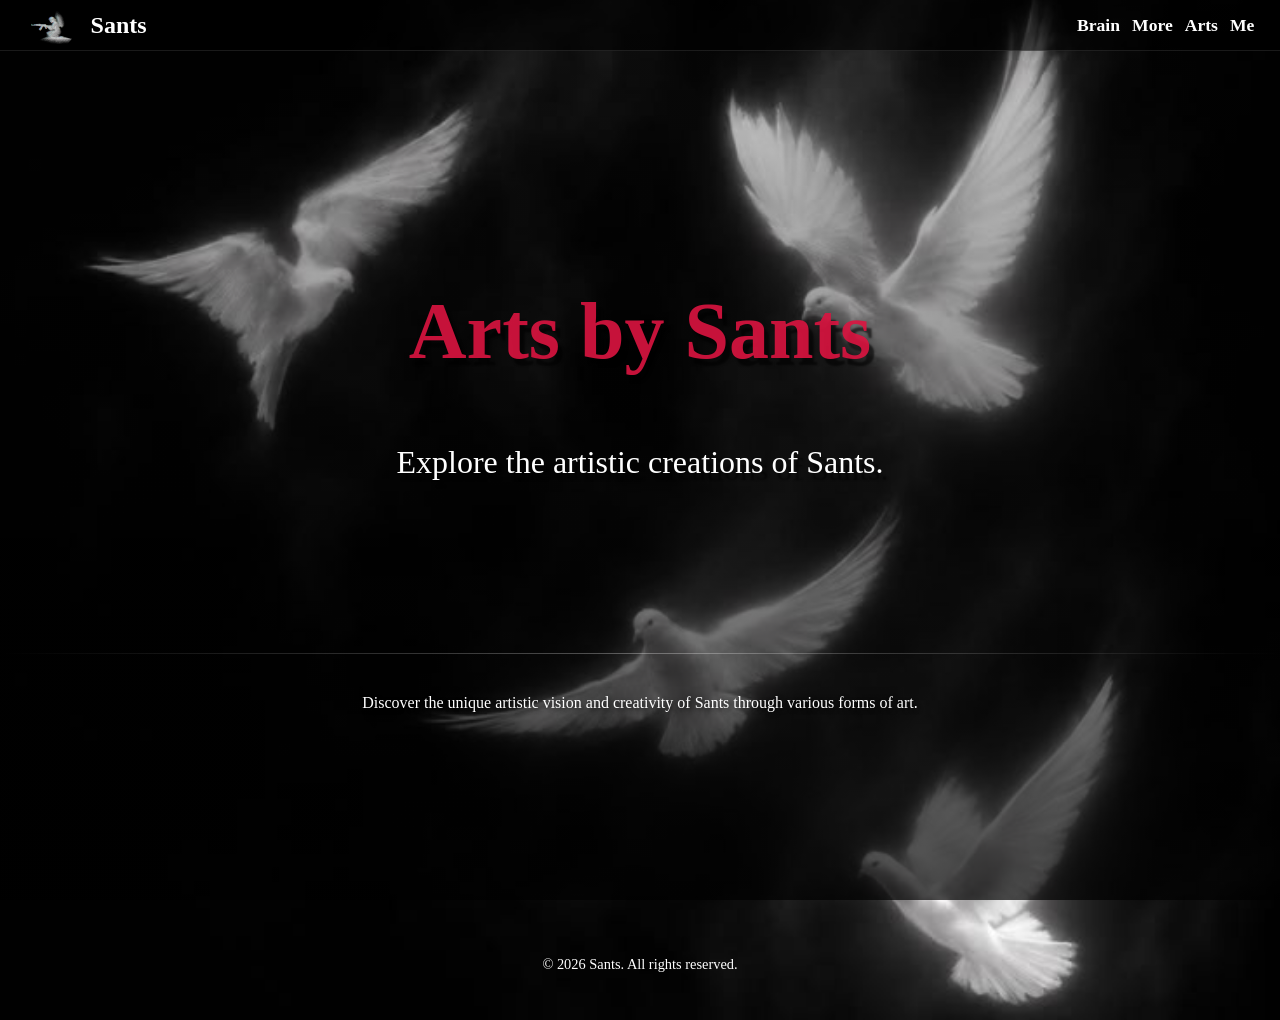
==== arts.html @ db3a26dc "Add files via upload" ====
<!DOCTYPE html>
<html lang="en">
<head>
    <meta charset="UTF-8">
    <meta name="viewport" content="width=device-width, initial-scale=1.0">

    <title>Sants</title>
    <link rel="icon" type="image/png" href="Sants.png">
    <link rel="stylesheet" href="style.css">
</head>
<body class="arts">

    <header class="main-header">
        <div class="logo" id="logo-completa" style="cursor: pointer;">
            <img src="Sants.png" alt="Sants picture" class="logo-img">
            <span>Sants</span>
        </div>

        <nav class="menu-nav" aria-label="Main navigation">
            <ul>
                <li><a href="index.html">Brain</a></li>
                <li><a href="more.html">More</a></li>
                <li><a href="arts.html">Arts</a></li>
                <li><a href="me.html">Me</a></li>
            </ul>
        </nav>
    </header>

    <main class="container">

        <section class="hero-section">
            <h1>Arts by Sants</h1>
            <p>Explore the artistic creations of Sants.</p>
        </section>

        <hr class="divider">

        <section class="text-home">
            <p>Discover the unique artistic vision and creativity of Sants through various forms of art.</p>
        </section>
    </main>

    <footer class="main-footer">
        <p>&copy; 2026 Sants. All rights reserved.</p>
    </footer>
    
</body>
</html>
---- style.css ----
body.brain {
    background-image: linear-gradient(rgba(0, 0, 0, 0.2), rgba(0, 0, 0, 0.7)), url('butterfly.jpg');
    background-size: cover;
    background-position: center center;
    background-repeat: no-repeat;
    background-attachment: fixed;
    font-family: 'Georgia', serif;
    color: white;
    margin: 0;
    padding: 0;
    padding-top: 120px;
    min-height: 100vh;
    display: block;
    width: 100%;
}

/*Header and Navigation*/

.main-header {
    display: flex;
    justify-content: space-between;
    align-items: center;
    padding: 0px 2%;
    background: rgba(0, 0, 0, 0.6);
    backdrop-filter: var(--glass-blur);
    -webkit-backdrop-filter: var(--glass-blur);
    border-bottom: 1px solid rgba(255, 255, 255, 0.1);
    position: fixed;
    top: 0;
    left: 0;
    right: 0;
}

.logo {
    font-size: 1.5rem;
    font-weight: bold;
    display: flex;
    align-items: center;
    gap: 10px;
}

.logo img {
    width: 50px;
    height: 50px;
    object-fit: cover;
    border-radius: 50%;
}

.logo span {
    font-family: 'Georgia', serif;
    margin-left: 5px;
}

.menu-nav ul {
    display: flex;
    list-style: none;
    margin: 0;
    padding: 0;
    gap: 12px;
}

.menu-nav ul li a {
    color: white;
    text-decoration: none;
    font-weight: 700;
    font-size: 1.100rem;
    position: relative;
}

/*Page Content*/

.hero-section {
    text-align: center;
    padding: 100px;
}

.hero-section h1 {
    font-size: 5rem;
    text-align: center;
    text-shadow: 5px 7px 2px rgba(0, 0, 0, 0.6);
    color:rgba(220, 20, 64, 0.9)
}

.hero-section p {
    font-size: 2rem;
    text-align: center;
    text-shadow: 5px 7px 2px rgba(0, 0, 0, 0.6);
    color: white;
}

.divider {
    border: 0;
    height: 1px;
    background: linear-gradient(to right, rgba(255, 255, 255, 0), rgba(255, 255, 255, 0.3), rgba(255, 255, 255, 0));
    margin: 40px 0px;
}

.text-home {
    font-size: 1rem;
    text-align: center;
    text-shadow: 2px 2px 4px rgba(0, 0, 0, 0.6);
    color: white;
    margin-top: 20px;
}

/* Footer */

.main-footer {
    text-align: center;
    padding: 30px;
    color: white;
    font-size: 0.9rem;
    margin-top: 200px;
}

/*more section*/

body.more {
    background-image: linear-gradient(rgba(0, 0, 0, 0.2), rgba(0, 0, 0, 0.7)), url('panic.jpg');
    background-size: cover;
    background-position: center center;
    background-repeat: no-repeat;
    background-attachment: fixed;
    font-family: 'Georgia', serif;
    color: white;
    margin: 0;
    padding: 0;
    padding-top: 120px;
    min-height: 100vh;
    display: block;
    width: 100%;
}

/*arts section*/

body.arts {
    background-image: linear-gradient(rgba(0, 0, 0, 0.2), rgba(0, 0, 0, 0.7)), url('birds.jpg');
    background-size: cover;
    background-position: center center;
    background-repeat: no-repeat;
    background-attachment: fixed;
    font-family: 'Georgia', serif;
    color: white;
    margin: 0;
    padding: 0;
    padding-top: 120px;
    min-height: 100vh;
    display: block;
    width: 100%;
}

/*me section*/

body.me {
    background-image: linear-gradient(rgba(0, 0, 0, 0.2), rgba(0, 0, 0, 0.7)), url('stars.jpg');
    background-size: cover;
    background-position: center center;
    background-repeat: no-repeat;
    background-attachment: fixed;
    font-family: 'Georgia', serif;
    color: white;
    margin: 0;
    padding: 0;
    padding-top: 120px;
    min-height: 100vh;
    display: block;
    width: 100%;
}
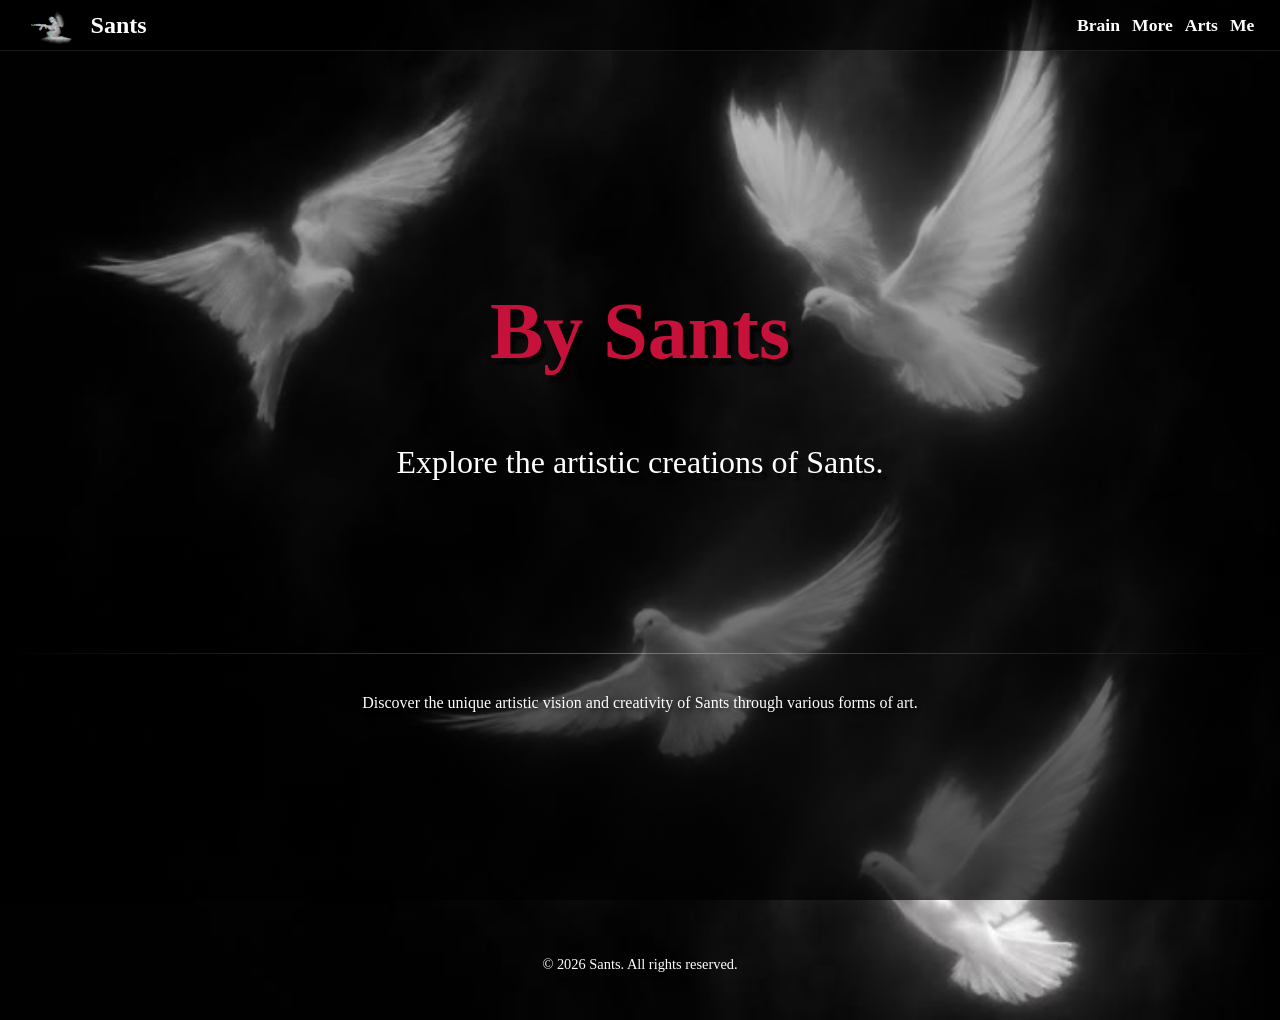
==== commit c067a8d4: "Ajustes no estilo e conteúdo do site" ====
--- a/arts.html
+++ b/arts.html
@@ -29,7 +29,7 @@
     <main class="container">
 
         <section class="hero-section">
-            <h1>Arts by Sants</h1>
+            <h1>By Sants</h1>
             <p>Explore the artistic creations of Sants.</p>
         </section>
 
--- a/style.css
+++ b/style.css
@@ -12,6 +12,12 @@
     min-height: 100vh;
     display: block;
     width: 100%;
+}
+
+html {
+    max-width: 100vw;
+    overflow-x: hidden;
+    height: 100%;
 }
 
 /*Header and Navigation*/
@@ -29,6 +35,10 @@
     top: 0;
     left: 0;
     right: 0;
+    -webkit-user-select: none;
+    -moz-user-select: none;
+    -ms-user-select: none;
+    user-select: none;
 }
 
 .logo {
@@ -165,4 +175,20 @@
     min-height: 100vh;
     display: block;
     width: 100%;
+}
+
+.text-about-me {
+    font-size: 1.6rem;
+    text-align: center;
+    text-shadow: 3px -2px 2px rgba(209, 57, 57, 0.6);
+    color: rgb(220, 23, 23);
+    margin-top: 20px;
+}
+
+.text-me {
+    font-size: 1.25rem;
+    text-align: center;
+    text-shadow: 2px 2px 4px rgba(0, 0, 0, 0.6);
+    color: white;
+    margin-top: 20px;
 }
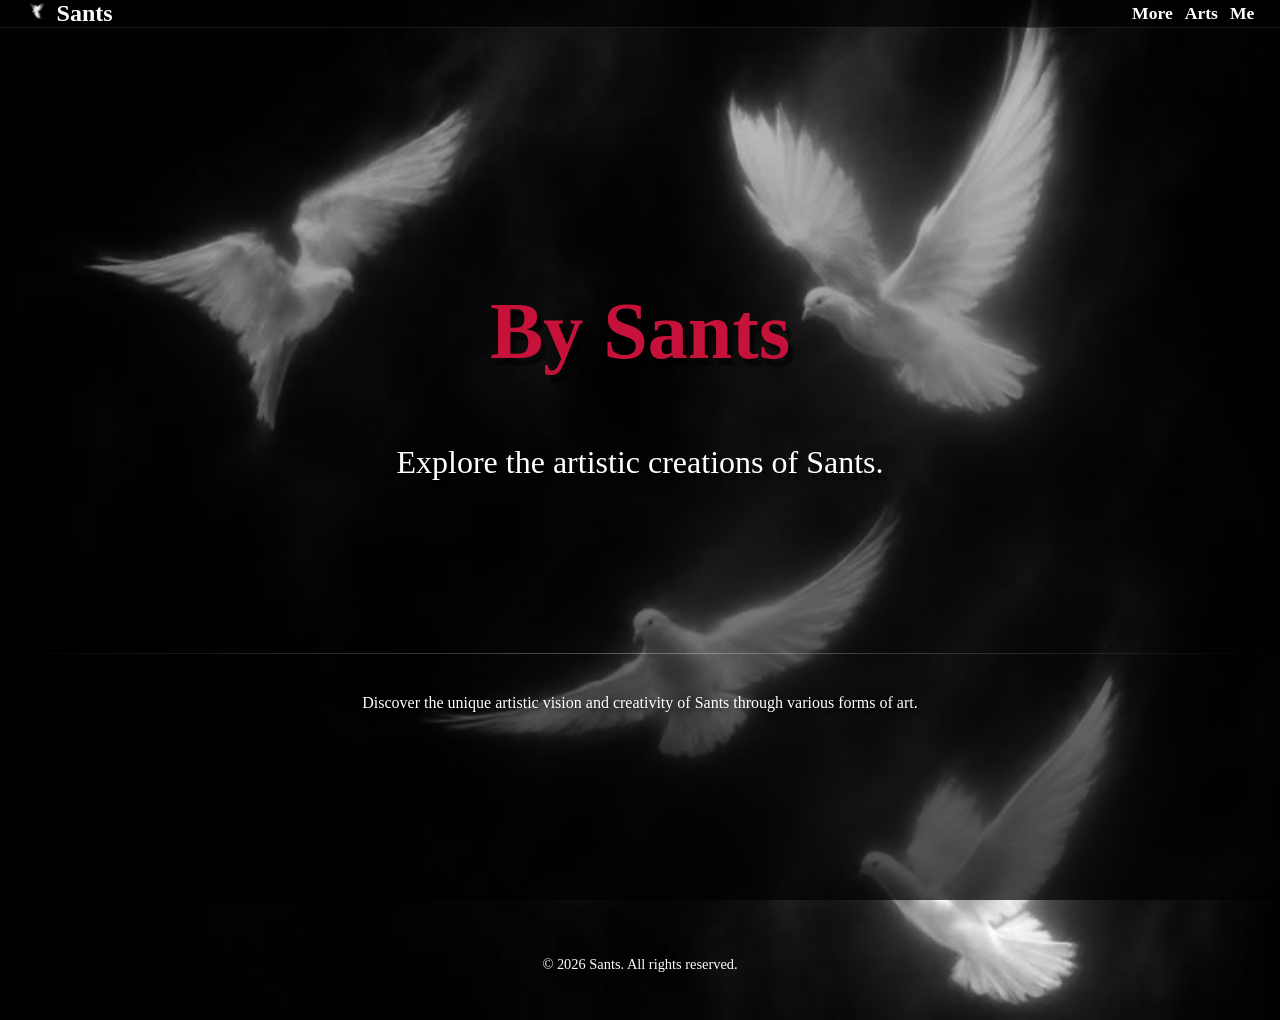
==== commit 8d3c1db7: "sei lá" ====
--- a/arts.html
+++ b/arts.html
@@ -11,14 +11,15 @@
 <body class="arts">
 
     <header class="main-header">
-        <div class="logo" id="logo-completa" style="cursor: pointer;">
-            <img src="Sants.png" alt="Sants picture" class="logo-img">
-            <span>Sants</span>
-        </div>
+       <div class="logo" id="logo-completa">
+          <a href="index.html" style="text-decoration: none; color: inherit;">
+              <img src="Sants.png" alt="Sants picture" class="logo-img">
+              <span>Sants</span>
+          </a>
+      </div>
 
         <nav class="menu-nav" aria-label="Main navigation">
             <ul>
-                <li><a href="index.html">Brain</a></li>
                 <li><a href="more.html">More</a></li>
                 <li><a href="arts.html">Arts</a></li>
                 <li><a href="me.html">Me</a></li>
--- a/style.css
+++ b/style.css
@@ -50,10 +50,10 @@
 }
 
 .logo img {
-    width: 50px;
-    height: 50px;
-    object-fit: cover;
-    border-radius: 50%;
+    width: 20px;
+    height: 20px;
+    object-fit:cover;
+    border-radius: 10%;
 }
 
 .logo span {
@@ -177,18 +177,26 @@
     width: 100%;
 }
 
+.button {
+    text-align: center;
+    margin-top: -100px;
+    container: center;
+    text-shadow: 3px -2px 2px rgba(0, 0, 0, 0.6);
+
+}
+
 .text-about-me {
     font-size: 1.6rem;
     text-align: center;
     text-shadow: 3px -2px 2px rgba(209, 57, 57, 0.6);
-    color: rgb(220, 23, 23);
+    color: rgb(174, 14, 14);
     margin-top: 20px;
 }
 
 .text-me {
     font-size: 1.25rem;
     text-align: center;
-    text-shadow: 2px 2px 4px rgba(0, 0, 0, 0.6);
+    text-shadow: 2px 2px 4px rgba(255, 255, 255, 0.6);
     color: white;
     margin-top: 20px;
 }
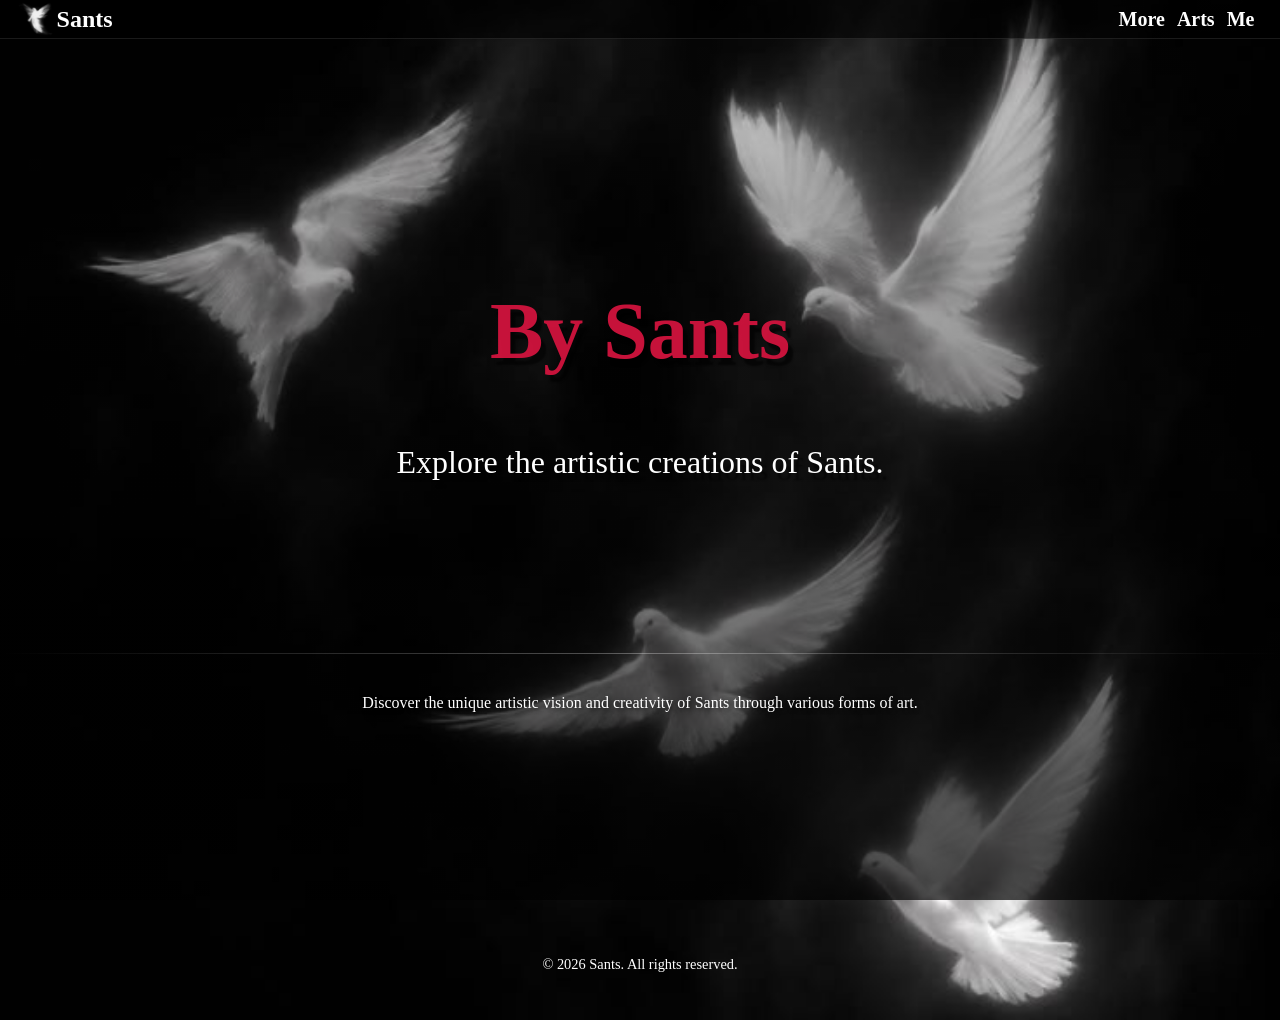
==== commit 73183d15: "sei lá 2" ====
--- a/arts.html
+++ b/arts.html
@@ -12,10 +12,10 @@
 
     <header class="main-header">
        <div class="logo" id="logo-completa">
+          <img src="Sants.png" alt="Sants picture" class="logo-img">
           <a href="index.html" style="text-decoration: none; color: inherit;">
-              <img src="Sants.png" alt="Sants picture" class="logo-img">
               <span>Sants</span>
-          </a>
+          </a>      
       </div>
 
         <nav class="menu-nav" aria-label="Main navigation">
--- a/style.css
+++ b/style.css
@@ -50,15 +50,17 @@
 }
 
 .logo img {
-    width: 20px;
-    height: 20px;
-    object-fit:cover;
-    border-radius: 10%;
+  display: cover;
+  max-height: 38px;
+  margin-left: -10px;
+  
 }
 
 .logo span {
     font-family: 'Georgia', serif;
-    margin-left: 5px;
+    margin-left: -7px;
+    font-size: 1.5rem;
+    align-items: center;
 }
 
 .menu-nav ul {
@@ -73,7 +75,7 @@
     color: white;
     text-decoration: none;
     font-weight: 700;
-    font-size: 1.100rem;
+    font-size: 1.25rem;
     position: relative;
 }
 
